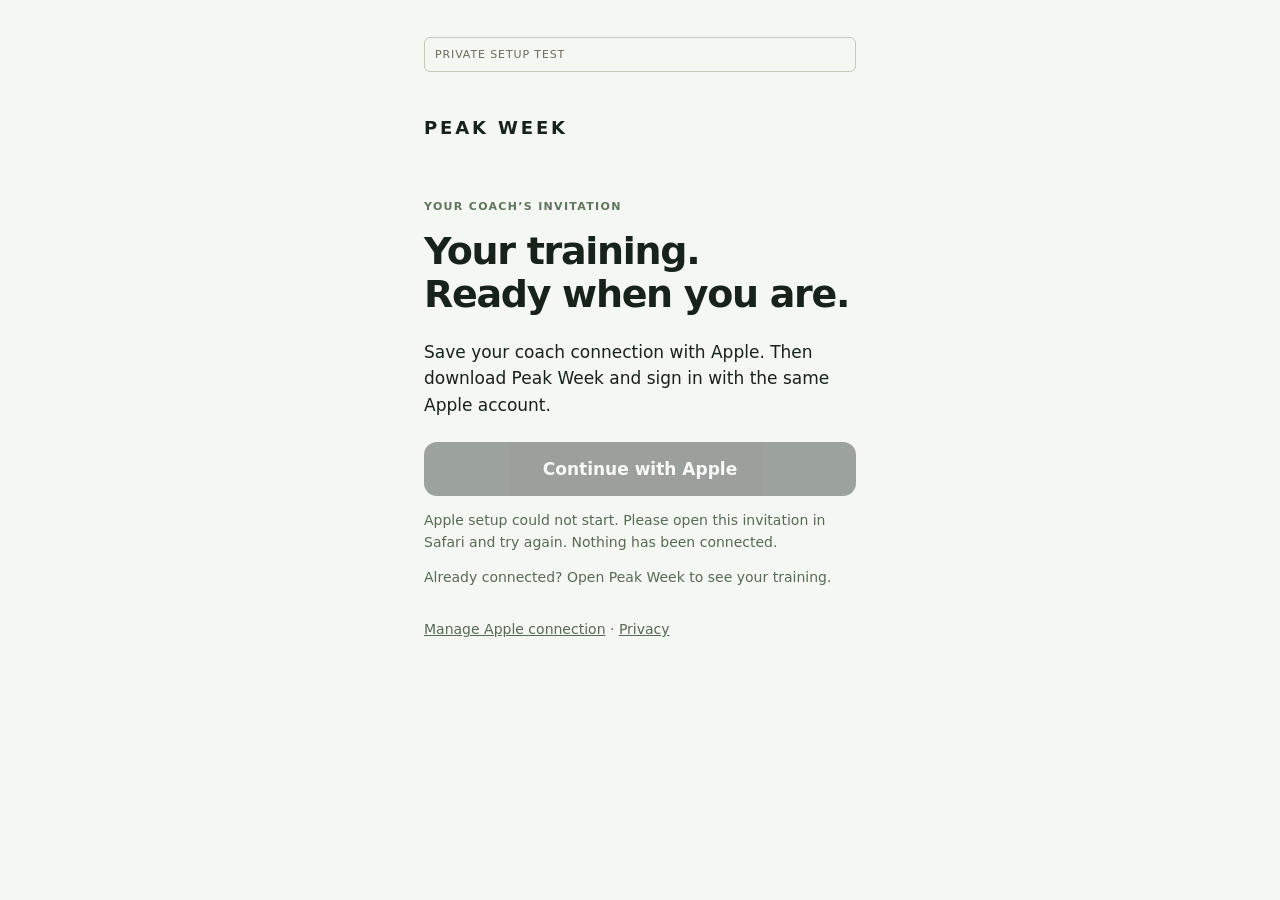
==== apple-first-preview/index.html @ 5e2f9cfd "Add isolated Apple-first private setup preview" ====
<!doctype html>
<html lang="en"><head>
<meta charset="utf-8"><meta name="viewport" content="width=device-width,initial-scale=1">
<meta name="referrer" content="no-referrer">
<meta http-equiv="Content-Security-Policy" content="default-src 'none'; script-src 'self' https://appleid.cdn-apple.com; style-src 'self'; connect-src https://otgsdsvswiehymubkyki.supabase.co; frame-src https://appleid.apple.com; base-uri 'none'; form-action 'none'">
<title>Peak Week · Private setup preview</title><link rel="stylesheet" href="style.css">
</head><body><main>
<p class="preview" id="preview-label">PRIVATE SETUP TEST</p>
<p class="brand">PEAK WEEK</p>
<section id="welcome">
<p class="eyebrow">YOUR COACH’S INVITATION</p>
<h1>Your training.<br>Ready when you are.</h1>
<p>Save your coach connection with Apple. Then download Peak Week and sign in with the same Apple account.</p>
<button id="apple" disabled>Continue with Apple</button>
<p id="status" role="status" aria-live="polite"></p>
<p class="quiet">Already connected? Open Peak Week to see your training.</p>
</section>
<section id="ready" hidden>
<span class="check" aria-hidden="true">✓</span>
<h1>Your coach connection is saved.</h1>
<p>For this private test, open Peak Week Lifter 1.0.2 (26) from TestFlight and continue with the same Apple account. There’s no need to return to this message.</p>
<p class="quiet">Your private build must be installed from TestFlight. The public download flow has not changed yet.</p>
<p class="quiet">Your program appears when your coach publishes it. If it is waiting for you, tap Start Program when you’re ready.</p>
</section>
<details class="demo" id="fictional-demo"><summary>Try the fictional preview</summary>
<p>This only previews the screens. It does not sign in, claim an invitation, or change any training.</p>
<label for="scenario">Preview outcome</label><select id="scenario"><option value="success">Connection confirmed</option><option value="cancelled">Apple sign-in cancelled</option><option value="invitation_unavailable">Expired invitation</option><option value="other_account">Different Apple account</option><option value="network">Offline / connection interrupted</option></select>
<button id="simulate" class="secondary">Start fictional preview</button>
</details>
<footer class="quiet"><a href="account.html">Manage Apple connection</a> · <a href="../apple/privacy.html">Privacy</a></footer>
</main><script src="flow.js"></script><script src="apple-auth.js"></script><script src="private-config.js"></script><script src="page.js"></script></body></html>
---- apple-first-preview/style.css ----
:root{font-family:system-ui,-apple-system,sans-serif;color:#172219;background:#f5f7f2;color-scheme:light}*{box-sizing:border-box}body{margin:0}main{max-width:480px;padding:26px 24px 40px;margin:auto}.preview{font-size:11px;letter-spacing:.08em;color:#6c695b;border:1px solid #c6cabb;border-radius:6px;padding:8px 10px}.brand{font-size:18px;letter-spacing:.16em;font-weight:850;margin:42px 0 56px}.eyebrow{font-size:11px;letter-spacing:.12em;font-weight:700;color:#60745e}h1{font-size:38px;letter-spacing:-1.3px;line-height:1.12;margin:15px 0 24px}p{font-size:17px;line-height:1.55}button,.primary{font:600 17px system-ui;display:block;width:100%;padding:17px;border:0;border-radius:13px;background:#172219;color:white;text-align:center;text-decoration:none;cursor:pointer;margin:24px 0 12px}button:disabled{opacity:.4;cursor:default}.quiet,#status{font-size:14px;color:#586956}.check{background:#d9e6cf;color:#315b2b;width:52px;height:52px;border-radius:50%;display:grid;place-items:center;font-size:27px}.demo{margin-top:52px;padding-top:22px;border-top:1px solid #d8dfd2;color:#52624e}.demo p{font-size:13px}.demo summary{font-size:14px;cursor:pointer}.demo label{display:block;font-size:13px;margin-bottom:7px}select{width:100%;padding:12px;font:14px system-ui}.secondary{font-size:14px;background:#e3e9dc;color:#172219;padding:12px}button:focus-visible,a:focus-visible,summary:focus-visible,select:focus-visible{outline:3px solid #466b36;outline-offset:4px}[hidden]{display:none!important}@media(max-height:720px){.brand{margin:26px 0 32px}h1{font-size:32px}}

footer{margin-top:32px}a{color:inherit}
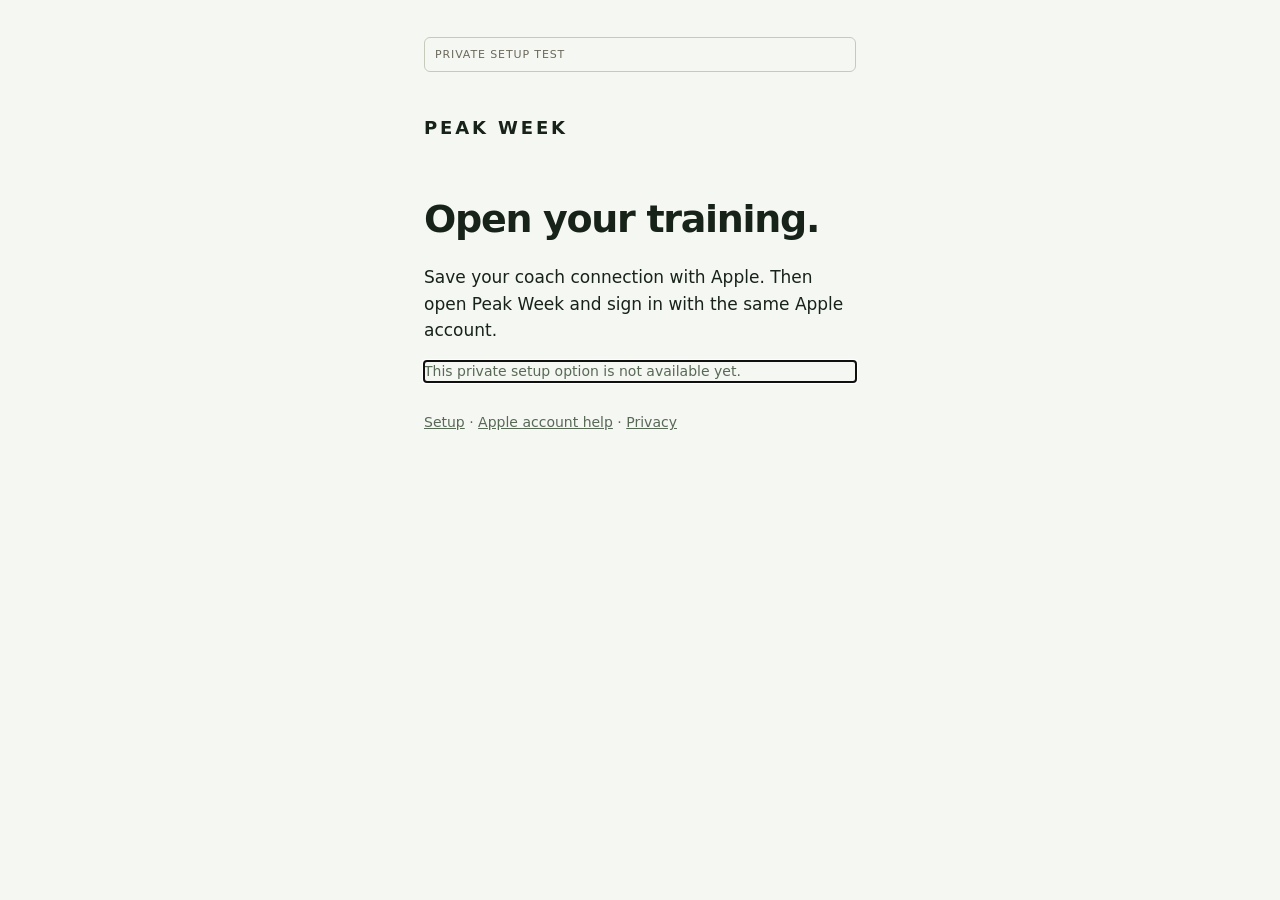
==== commit 10d7ac76: "Add isolated Apple-first private setup preview" ====
--- a/apple-first-preview/index.html
+++ b/apple-first-preview/index.html
@@ -1,31 +1,18 @@
-<!doctype html>
-<html lang="en"><head>
-<meta charset="utf-8"><meta name="viewport" content="width=device-width,initial-scale=1">
-<meta name="referrer" content="no-referrer">
-<meta http-equiv="Content-Security-Policy" content="default-src 'none'; script-src 'self' https://appleid.cdn-apple.com; style-src 'self'; connect-src https://otgsdsvswiehymubkyki.supabase.co; frame-src https://appleid.apple.com; base-uri 'none'; form-action 'none'">
-<title>Peak Week · Private setup preview</title><link rel="stylesheet" href="style.css">
-</head><body><main>
-<p class="preview" id="preview-label">PRIVATE SETUP TEST</p>
-<p class="brand">PEAK WEEK</p>
-<section id="welcome">
-<p class="eyebrow">YOUR COACH’S INVITATION</p>
-<h1>Your training.<br>Ready when you are.</h1>
-<p>Save your coach connection with Apple. Then download Peak Week and sign in with the same Apple account.</p>
+<!doctype html><html lang="en"><head><meta charset="utf-8"><meta name="viewport" content="width=device-width,initial-scale=1"><meta name="referrer" content="no-referrer"><meta http-equiv="Content-Security-Policy" content="default-src 'none'; script-src 'self'; style-src 'self'; connect-src https://otgsdsvswiehymubkyki.supabase.co; base-uri 'none'; form-action 'none'"><title>Peak Week · Private setup</title><link rel="stylesheet" href="style.css?v=redirect-1"></head><body><main>
+<p class="preview">PRIVATE SETUP TEST</p><p class="brand">PEAK WEEK</p>
+<section id="welcome"><h1 id="welcome-title">Open your training.</h1>
+<p id="intro">Save your coach connection with Apple. Then open Peak Week and sign in with the same Apple account.</p>
+<div id="retry-confirmation" hidden><p>Deleting your Lifter account permanently removes all your linked training, including your coach’s copies. This cannot be undone.</p><label><input id="retry-delete-confirm" type="checkbox"> Delete all my Lifter data everywhere.</label></div>
 <button id="apple" disabled>Continue with Apple</button>
-<p id="status" role="status" aria-live="polite"></p>
-<p class="quiet">Already connected? Open Peak Week to see your training.</p>
+<button id="check-status" class="secondary" hidden>Check setup status</button>
 </section>
-<section id="ready" hidden>
-<span class="check" aria-hidden="true">✓</span>
-<h1>Your coach connection is saved.</h1>
+<p id="status" role="status" aria-live="polite" tabindex="-1"></p>
+<section id="ready" hidden><span class="check" aria-hidden="true">✓</span><h1>Your coach connection is saved.</h1>
 <p>For this private test, open Peak Week Lifter 1.0.2 (26) from TestFlight and continue with the same Apple account. There’s no need to return to this message.</p>
-<p class="quiet">Your private build must be installed from TestFlight. The public download flow has not changed yet.</p>
-<p class="quiet">Your program appears when your coach publishes it. If it is waiting for you, tap Start Program when you’re ready.</p>
-</section>
-<details class="demo" id="fictional-demo"><summary>Try the fictional preview</summary>
-<p>This only previews the screens. It does not sign in, claim an invitation, or change any training.</p>
-<label for="scenario">Preview outcome</label><select id="scenario"><option value="success">Connection confirmed</option><option value="cancelled">Apple sign-in cancelled</option><option value="invitation_unavailable">Expired invitation</option><option value="other_account">Different Apple account</option><option value="network">Offline / connection interrupted</option></select>
-<button id="simulate" class="secondary">Start fictional preview</button>
-</details>
-<footer class="quiet"><a href="account.html">Manage Apple connection</a> · <a href="../apple/privacy.html">Privacy</a></footer>
-</main><script src="flow.js"></script><script src="apple-auth.js"></script><script src="private-config.js"></script><script src="page.js"></script></body></html>
+<p class="quiet">Your program appears when your coach publishes it. If it is waiting for you, tap Start Program when you’re ready.</p></section>
+<section id="account" hidden><h1>Your Apple connection</h1><p id="account-summary"></p><ul id="profiles"></ul>
+<details><summary>Delete Lifter account</summary><p>This permanently removes all lifter profiles linked to your Apple account, including programs, logs, notes, videos and your coach’s copies. Connected devices clear saved copies when online. A separate Coach workspace is kept. Exported copies are not controlled by Peak Week. This cannot be undone.</p>
+<label><input type="checkbox" id="confirm"> Delete all my Lifter data everywhere.</label><button id="delete" disabled>Verify with Apple and delete</button></details></section>
+<section id="deleted" hidden><h1>Your Lifter account is deleted.</h1><p>Your training records have been removed. Video cleanup finishes automatically. Your separate Coach workspace is kept.</p></section>
+<footer class="quiet"><a href="index.html">Setup</a> · <a href="account.html">Apple account help</a> · <a href="../apple/privacy.html">Privacy</a></footer>
+</main><script src="flow.js?v=redirect-1"></script><script src="private-config.js?v=redirect-1"></script><script src="redirect-flow.js?v=redirect-1"></script><script src="redirect-page.js?v=redirect-1"></script></body></html>
